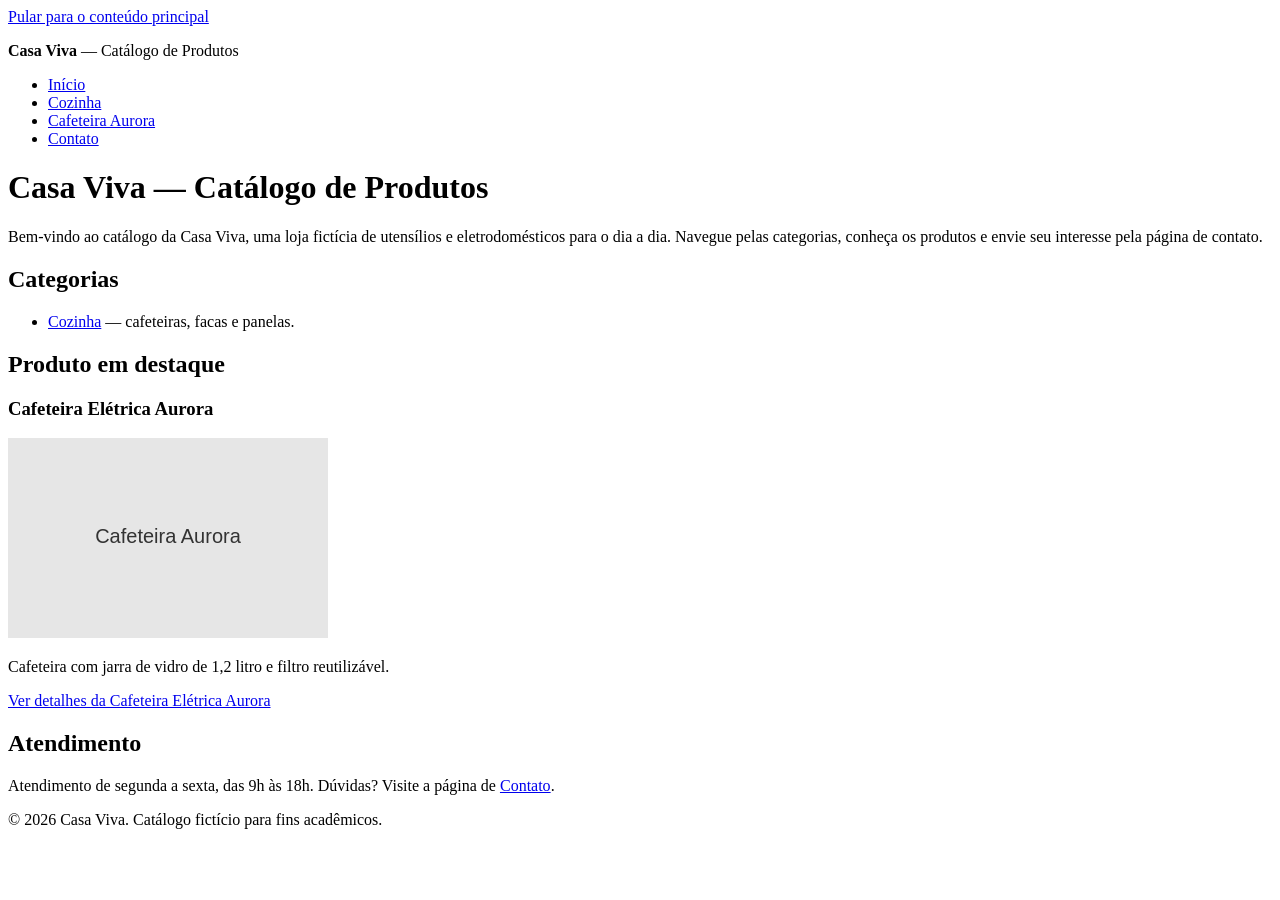
==== index.html @ e8ca8552 "Entrega 1: catálogo de produtos, esqueleto semântico em HTML puro Quatro páginas sem CSS: index.html" ====
<!DOCTYPE html>
<html lang="pt-BR">
<head>
  <meta charset="UTF-8">
  <title>Início | Casa Viva</title>
</head>
<body>
  <a href="#conteudo">Pular para o conteúdo principal</a>

  <header>
    <p><strong>Casa Viva</strong> — Catálogo de Produtos</p>
    <nav aria-label="Navegação principal">
      <ul>
        <li><a href="index.html" aria-current="page">Início</a></li>
        <li><a href="categoria.html">Cozinha</a></li>
        <li><a href="produto.html">Cafeteira Aurora</a></li>
        <li><a href="contato.html">Contato</a></li>
      </ul>
    </nav>
  </header>

  <main id="conteudo">
    <h1>Casa Viva — Catálogo de Produtos</h1>
    <p>Bem-vindo ao catálogo da Casa Viva, uma loja fictícia de utensílios e eletrodomésticos para o dia a dia. Navegue pelas categorias, conheça os produtos e envie seu interesse pela página de contato.</p>

    <section aria-labelledby="titulo-categorias">
      <h2 id="titulo-categorias">Categorias</h2>
      <ul>
        <li><a href="categoria.html">Cozinha</a> — cafeteiras, facas e panelas.</li>
      </ul>
    </section>

    <section aria-labelledby="titulo-destaque">
      <h2 id="titulo-destaque">Produto em destaque</h2>
      <article>
        <h3>Cafeteira Elétrica Aurora</h3>
        <img src="img/cafeteira-aurora.svg" alt="Cafeteira Elétrica Aurora com jarra de vidro e base preta">
        <p>Cafeteira com jarra de vidro de 1,2 litro e filtro reutilizável.</p>
        <p><a href="produto.html">Ver detalhes da Cafeteira Elétrica Aurora</a></p>
      </article>
    </section>
  </main>

  <aside aria-labelledby="titulo-atendimento">
    <h2 id="titulo-atendimento">Atendimento</h2>
    <p>Atendimento de segunda a sexta, das 9h às 18h. Dúvidas? Visite a página de <a href="contato.html">Contato</a>.</p>
  </aside>

  <footer>
    <p>© 2026 Casa Viva. Catálogo fictício para fins acadêmicos.</p>
  </footer>
</body>
</html>
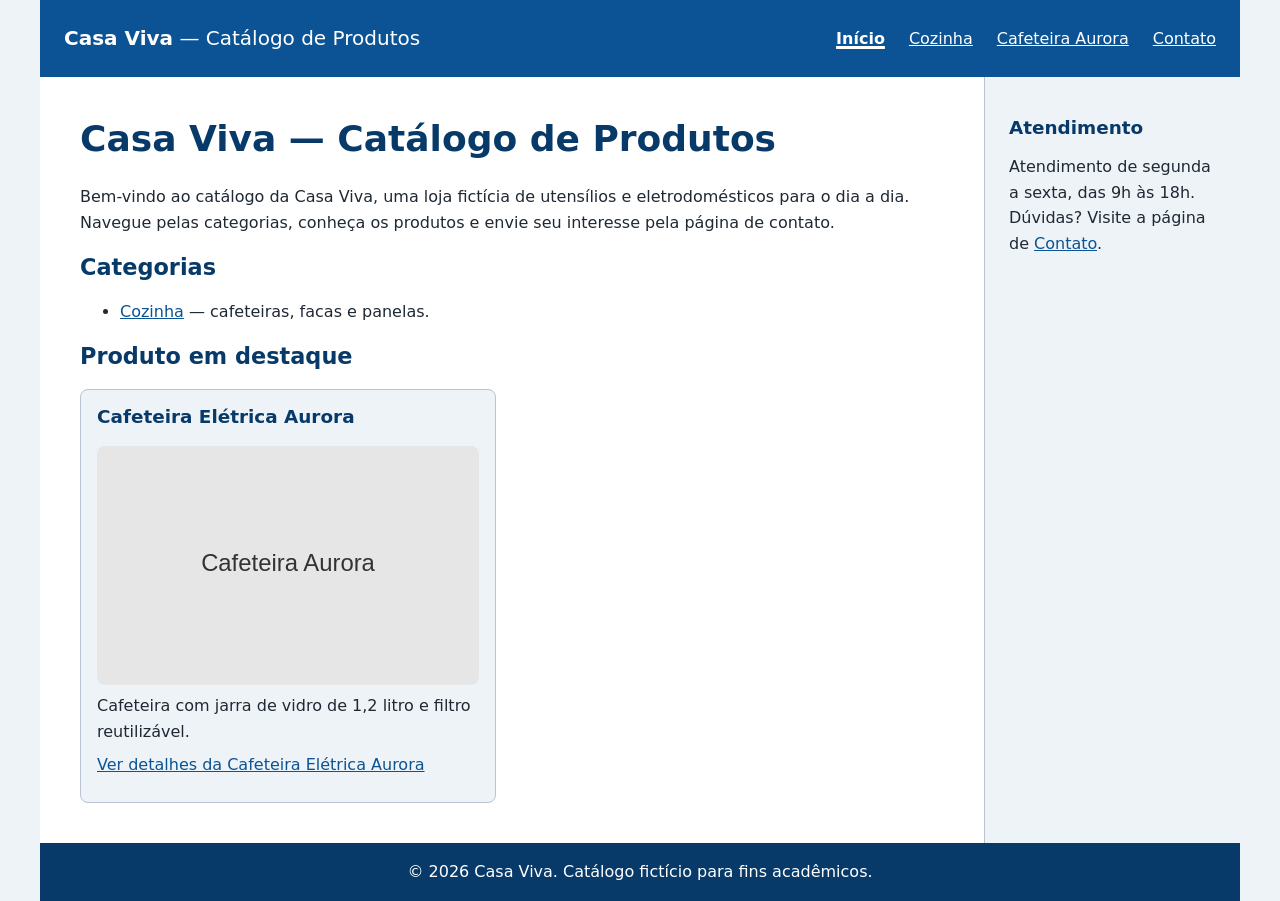
==== commit d0c92867: "Entrega 2: CSS com Flexbox, Grid, variáveis e media queries Adiciona css/style.css (mobile-first, br" ====
--- a/index.html
+++ b/index.html
@@ -2,10 +2,12 @@
 <html lang="pt-BR">
 <head>
   <meta charset="UTF-8">
+  <meta name="viewport" content="width=device-width, initial-scale=1.0">
   <title>Início | Casa Viva</title>
+  <link rel="stylesheet" href="css/style.css">
 </head>
 <body>
-  <a href="#conteudo">Pular para o conteúdo principal</a>
+  <a class="skip-link" href="#conteudo">Pular para o conteúdo principal</a>
 
   <header>
     <p><strong>Casa Viva</strong> — Catálogo de Produtos</p>
@@ -32,9 +34,9 @@
 
     <section aria-labelledby="titulo-destaque">
       <h2 id="titulo-destaque">Produto em destaque</h2>
-      <article>
+      <article class="card">
         <h3>Cafeteira Elétrica Aurora</h3>
-        <img src="img/cafeteira-aurora.svg" alt="Cafeteira Elétrica Aurora com jarra de vidro e base preta">
+        <img src="img/cafeteira-aurora.svg" alt="Imagem ilustrativa da Cafeteira Elétrica Aurora">
         <p>Cafeteira com jarra de vidro de 1,2 litro e filtro reutilizável.</p>
         <p><a href="produto.html">Ver detalhes da Cafeteira Elétrica Aurora</a></p>
       </article>
--- a/css/style.css
+++ b/css/style.css
@@ -0,0 +1,319 @@
+/* ==========================================================================
+   Casa Viva — Catálogo de Produtos | Entrega 2 (estilo e responsividade)
+
+   Abordagem: mobile-first.
+   O estilo base serve o celular (até ~480px). As media queries com
+   min-width ampliam o layout para tablet (768px) e desktop (1200px).
+   Justificativa: começar pelo caso mais restrito deixa o CSS base menor
+   e evita desfazer regras em telas pequenas.
+
+   Convenção de classes: kebab-case, um nome por componente
+   (.skip-link, .card, .produtos, .formulario). O resto usa seletores de
+   elemento, porque cada landmark aparece uma vez por página.
+   ========================================================================== */
+
+/* ---------- Variáveis (cores e espaçamentos centrais) ---------- */
+:root {
+  --cor-fundo: #ffffff;
+  --cor-texto: #1f2933;
+  --cor-primaria: #0b5394;
+  --cor-primaria-escura: #083a69;
+  --cor-sobre-primaria: #ffffff;
+  --cor-superficie: #eef3f8;
+  --cor-borda: #b8c4d1;
+  --cor-campo: #6b7c8f;
+  --cor-foco: #b45309;
+
+  --espaco-1: 0.5rem;
+  --espaco-2: 1rem;
+  --espaco-3: 1.5rem;
+  --espaco-4: 2.5rem;
+  --raio: 0.5rem;
+  --largura-max: 75rem;
+}
+
+/* ---------- Base ---------- */
+*,
+*::before,
+*::after {
+  box-sizing: border-box;
+}
+
+html {
+  background: var(--cor-superficie);
+}
+
+body {
+  display: grid;
+  grid-template-columns: minmax(0, 1fr);
+  max-width: var(--largura-max);
+  margin: 0 auto;
+  background: var(--cor-fundo);
+  color: var(--cor-texto);
+  font-family: system-ui, -apple-system, "Segoe UI", Roboto, Arial, sans-serif;
+  line-height: 1.6;
+}
+
+img {
+  display: block;
+  max-width: 100%;
+  height: auto;
+  border-radius: var(--raio);
+}
+
+h1,
+h2,
+h3 {
+  line-height: 1.2;
+  color: var(--cor-primaria-escura);
+}
+
+h1 {
+  margin-top: 0;
+  font-size: 1.75rem;
+}
+
+h2 {
+  font-size: 1.4rem;
+}
+
+h3 {
+  font-size: 1.15rem;
+}
+
+main a,
+aside a {
+  color: var(--cor-primaria);
+}
+
+/* Foco visível para navegação por teclado */
+a:focus-visible,
+button:focus-visible,
+input:focus-visible,
+select:focus-visible,
+textarea:focus-visible {
+  outline: 3px solid var(--cor-foco);
+  outline-offset: 2px;
+}
+
+/* ---------- Skip link ---------- */
+.skip-link {
+  position: absolute;
+  top: -4rem;
+  left: var(--espaco-1);
+  z-index: 10;
+  padding: var(--espaco-1) var(--espaco-2);
+  border-radius: var(--raio);
+  background: var(--cor-primaria-escura);
+  color: var(--cor-sobre-primaria);
+}
+
+.skip-link:focus {
+  top: var(--espaco-1);
+  outline-color: var(--cor-sobre-primaria);
+}
+
+/* ---------- Cabeçalho e menu (Flexbox) ---------- */
+header {
+  grid-column: 1 / -1;
+  display: flex;
+  flex-direction: column;
+  gap: var(--espaco-1);
+  padding: var(--espaco-2);
+  background: var(--cor-primaria);
+  color: var(--cor-sobre-primaria);
+}
+
+header p {
+  margin: 0;
+  font-size: 1.25rem;
+}
+
+nav ul {
+  display: flex;
+  flex-direction: column;
+  gap: var(--espaco-1);
+  margin: 0;
+  padding: 0;
+  list-style: none;
+}
+
+nav a {
+  display: block;
+  padding: 0.6rem 0;
+  color: inherit;
+}
+
+nav a[aria-current="page"] {
+  font-weight: 700;
+  text-decoration-thickness: 3px;
+}
+
+header a:focus-visible {
+  outline-color: var(--cor-sobre-primaria);
+}
+
+/* ---------- Conteúdo ---------- */
+main {
+  padding: var(--espaco-2);
+}
+
+/* ---------- Cards e listagem de produtos (Grid) ---------- */
+.produtos {
+  display: grid;
+  grid-template-columns: 1fr;
+  gap: var(--espaco-3);
+}
+
+.card {
+  max-width: 26rem;
+  padding: var(--espaco-2);
+  border: 1px solid var(--cor-borda);
+  border-radius: var(--raio);
+  background: var(--cor-superficie);
+}
+
+.card h3 {
+  margin-top: 0;
+}
+
+.card img {
+  width: 100%;
+}
+
+.card p {
+  margin: var(--espaco-1) 0;
+}
+
+/* ---------- Formulário (Flexbox dentro de Grid) ---------- */
+.formulario {
+  display: grid;
+  gap: var(--espaco-2);
+  max-width: 32rem;
+}
+
+.formulario > div {
+  display: flex;
+  flex-direction: column;
+  gap: 0.25rem;
+}
+
+label {
+  font-weight: 600;
+}
+
+input,
+select,
+textarea {
+  width: 100%;
+  padding: 0.6rem 0.75rem;
+  border: 1px solid var(--cor-campo);
+  border-radius: var(--raio);
+  background: var(--cor-fundo);
+  color: inherit;
+  font: inherit;
+}
+
+button {
+  justify-self: start;
+  padding: 0.75rem 1.5rem;
+  border: 0;
+  border-radius: var(--raio);
+  background: var(--cor-primaria);
+  color: var(--cor-sobre-primaria);
+  font: inherit;
+  font-weight: 600;
+  cursor: pointer;
+}
+
+button:hover {
+  background: var(--cor-primaria-escura);
+}
+
+/* ---------- Atendimento (aside) e rodapé ---------- */
+aside {
+  padding: var(--espaco-2);
+  border-top: 1px solid var(--cor-borda);
+  background: var(--cor-superficie);
+}
+
+aside h2 {
+  margin-top: 0;
+  font-size: 1.15rem;
+}
+
+aside p {
+  margin: 0;
+}
+
+footer {
+  grid-column: 1 / -1;
+  padding: var(--espaco-2);
+  background: var(--cor-primaria-escura);
+  color: var(--cor-sobre-primaria);
+  text-align: center;
+}
+
+footer p {
+  margin: 0;
+}
+
+/* ==========================================================================
+   Tablet (a partir de 768px)
+   ========================================================================== */
+@media (min-width: 768px) {
+  header {
+    flex-direction: row;
+    align-items: center;
+    justify-content: space-between;
+    padding: var(--espaco-2) var(--espaco-3);
+  }
+
+  nav ul {
+    flex-direction: row;
+    gap: var(--espaco-3);
+  }
+
+  main {
+    padding: var(--espaco-3);
+  }
+
+  h1 {
+    font-size: 2.25rem;
+  }
+
+  .produtos {
+    grid-template-columns: repeat(2, 1fr);
+  }
+
+  aside {
+    padding: var(--espaco-2) var(--espaco-3);
+  }
+
+  footer {
+    padding: var(--espaco-2) var(--espaco-3);
+  }
+}
+
+/* ==========================================================================
+   Desktop (a partir de 1200px)
+   ========================================================================== */
+@media (min-width: 1200px) {
+  body {
+    grid-template-columns: minmax(0, 1fr) 16rem;
+  }
+
+  main {
+    padding: var(--espaco-4);
+  }
+
+  .produtos {
+    grid-template-columns: repeat(3, 1fr);
+  }
+
+  aside {
+    padding: var(--espaco-4) var(--espaco-3);
+    border-top: 0;
+    border-left: 1px solid var(--cor-borda);
+  }
+}
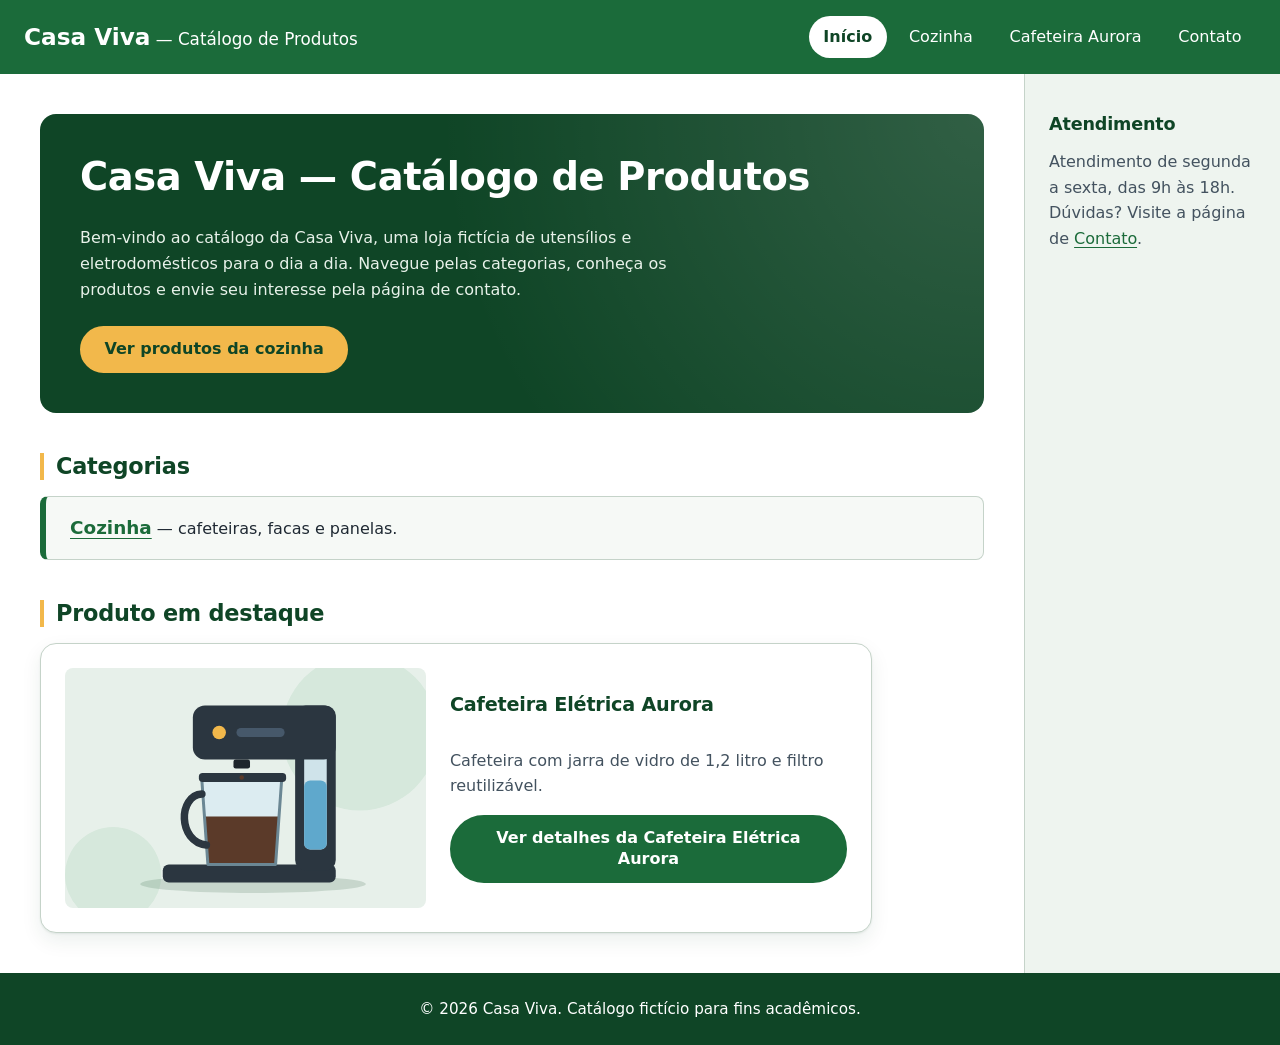
==== commit b11be065: "Toque final: novo visual, ilustrações dos produtos e CSS organizado Faixa de boas-vindas na home, ca" ====
--- a/index.html
+++ b/index.html
@@ -22,23 +22,26 @@
   </header>
 
   <main id="conteudo">
-    <h1>Casa Viva — Catálogo de Produtos</h1>
-    <p>Bem-vindo ao catálogo da Casa Viva, uma loja fictícia de utensílios e eletrodomésticos para o dia a dia. Navegue pelas categorias, conheça os produtos e envie seu interesse pela página de contato.</p>
+    <div class="hero">
+      <h1>Casa Viva — Catálogo de Produtos</h1>
+      <p>Bem-vindo ao catálogo da Casa Viva, uma loja fictícia de utensílios e eletrodomésticos para o dia a dia. Navegue pelas categorias, conheça os produtos e envie seu interesse pela página de contato.</p>
+      <p><a class="botao botao-destaque" href="categoria.html">Ver produtos da cozinha</a></p>
+    </div>
 
     <section aria-labelledby="titulo-categorias">
       <h2 id="titulo-categorias">Categorias</h2>
-      <ul>
+      <ul class="categorias">
         <li><a href="categoria.html">Cozinha</a> — cafeteiras, facas e panelas.</li>
       </ul>
     </section>
 
     <section aria-labelledby="titulo-destaque">
       <h2 id="titulo-destaque">Produto em destaque</h2>
-      <article class="card">
+      <article class="card card-destaque">
         <h3>Cafeteira Elétrica Aurora</h3>
         <img src="img/cafeteira-aurora.svg" alt="Imagem ilustrativa da Cafeteira Elétrica Aurora">
         <p>Cafeteira com jarra de vidro de 1,2 litro e filtro reutilizável.</p>
-        <p><a href="produto.html">Ver detalhes da Cafeteira Elétrica Aurora</a></p>
+        <p><a class="botao" href="produto.html">Ver detalhes da Cafeteira Elétrica Aurora</a></p>
       </article>
     </section>
   </main>
--- a/css/style.css
+++ b/css/style.css
@@ -1,5 +1,5 @@
 /* ==========================================================================
-   Casa Viva — Catálogo de Produtos | Entrega 2 (estilo e responsividade)
+   Casa Viva — Catálogo de Produtos | CSS (versão final)
 
    Abordagem: mobile-first.
    O estilo base serve o celular (até ~480px). As media queries com
@@ -7,29 +7,39 @@
    Justificativa: começar pelo caso mais restrito deixa o CSS base menor
    e evita desfazer regras em telas pequenas.
 
-   Convenção de classes: kebab-case, um nome por componente
-   (.skip-link, .card, .produtos, .formulario). O resto usa seletores de
-   elemento, porque cada landmark aparece uma vez por página.
+   Convenção de classes: kebab-case, nomes em português, um nome por
+   componente e modificadores com o nome do bloco + variação
+   (.botao, .botao-contorno, .card, .card-destaque).
+   Classes usadas: .skip-link, .hero, .botao, .categorias, .produtos,
+   .card, .preco, .produto, .especificacoes, .acoes, .formulario.
+   O resto usa seletores de elemento, porque cada landmark aparece uma
+   vez por página.
    ========================================================================== */
 
 /* ---------- Variáveis (cores e espaçamentos centrais) ---------- */
 :root {
   --cor-fundo: #ffffff;
   --cor-texto: #1f2933;
-  --cor-primaria: #0b5394;
-  --cor-primaria-escura: #083a69;
+  --cor-texto-suave: #43525f;
+  --cor-primaria: #1b6b3a;
+  --cor-primaria-escura: #0f4526;
   --cor-sobre-primaria: #ffffff;
-  --cor-superficie: #eef3f8;
-  --cor-borda: #b8c4d1;
+  --cor-destaque: #f2b84b;
+  --cor-destaque-hover: #e8a62a;
+  --cor-superficie: #eef4ef;
+  --cor-superficie-clara: #f6f9f6;
+  --cor-borda: #c5d3c9;
   --cor-campo: #6b7c8f;
   --cor-foco: #b45309;
+  --cor-erro: #9b1c1c;
 
   --espaco-1: 0.5rem;
   --espaco-2: 1rem;
   --espaco-3: 1.5rem;
   --espaco-4: 2.5rem;
   --raio: 0.5rem;
-  --largura-max: 75rem;
+  --largura-max: 80rem;
+  --sombra: 0 1px 2px rgba(15, 69, 38, 0.08), 0 8px 20px rgba(15, 69, 38, 0.08);
 }
 
 /* ---------- Base ---------- */
@@ -52,6 +62,7 @@
   color: var(--cor-texto);
   font-family: system-ui, -apple-system, "Segoe UI", Roboto, Arial, sans-serif;
   line-height: 1.6;
+  box-shadow: 0 0 40px rgba(15, 69, 38, 0.1);
 }
 
 img {
@@ -65,16 +76,23 @@
 h2,
 h3 {
   line-height: 1.2;
+  letter-spacing: -0.01em;
   color: var(--cor-primaria-escura);
 }
 
 h1 {
   margin-top: 0;
-  font-size: 1.75rem;
+  font-size: 1.9rem;
 }
 
 h2 {
   font-size: 1.4rem;
+}
+
+main h2 {
+  margin: var(--espaco-4) 0 var(--espaco-2);
+  padding-left: 0.75rem;
+  border-left: 4px solid var(--cor-destaque);
 }
 
 h3 {
@@ -84,6 +102,7 @@
 main a,
 aside a {
   color: var(--cor-primaria);
+  text-underline-offset: 0.2em;
 }
 
 /* Foco visível para navegação por teclado */
@@ -113,12 +132,58 @@
   outline-color: var(--cor-sobre-primaria);
 }
 
+/* ---------- Botões (links e <button>) ---------- */
+.botao,
+button {
+  display: inline-block;
+  padding: 0.7rem 1.4rem;
+  border: 2px solid var(--cor-primaria);
+  border-radius: 999px;
+  background: var(--cor-primaria);
+  color: var(--cor-sobre-primaria);
+  font: inherit;
+  font-weight: 600;
+  line-height: 1.3;
+  text-align: center;
+  text-decoration: none;
+  cursor: pointer;
+  transition: background-color 0.15s, border-color 0.15s, color 0.15s;
+}
+
+.botao:hover,
+button:hover {
+  border-color: var(--cor-primaria-escura);
+  background: var(--cor-primaria-escura);
+}
+
+.botao-contorno {
+  background: transparent;
+  color: var(--cor-primaria);
+}
+
+.botao-contorno:hover {
+  border-color: var(--cor-primaria);
+  background: var(--cor-primaria);
+  color: var(--cor-sobre-primaria);
+}
+
+.botao-destaque {
+  border-color: var(--cor-destaque);
+  background: var(--cor-destaque);
+  color: var(--cor-primaria-escura);
+}
+
+.botao-destaque:hover {
+  border-color: var(--cor-destaque-hover);
+  background: var(--cor-destaque-hover);
+}
+
 /* ---------- Cabeçalho e menu (Flexbox) ---------- */
 header {
   grid-column: 1 / -1;
   display: flex;
   flex-direction: column;
-  gap: var(--espaco-1);
+  gap: var(--espaco-2);
   padding: var(--espaco-2);
   background: var(--cor-primaria);
   color: var(--cor-sobre-primaria);
@@ -126,12 +191,16 @@
 
 header p {
   margin: 0;
-  font-size: 1.25rem;
+  font-size: 1.05rem;
+}
+
+header strong {
+  font-size: 1.45rem;
 }
 
 nav ul {
   display: flex;
-  flex-direction: column;
+  flex-wrap: wrap;
   gap: var(--espaco-1);
   margin: 0;
   padding: 0;
@@ -140,13 +209,22 @@
 
 nav a {
   display: block;
-  padding: 0.6rem 0;
+  padding: 0.5rem 0.9rem;
+  border-radius: 999px;
   color: inherit;
-}
-
-nav a[aria-current="page"] {
+  font-weight: 500;
+  text-decoration: none;
+}
+
+nav a:hover {
+  background: var(--cor-primaria-escura);
+}
+
+nav a[aria-current="page"],
+nav a[aria-current="page"]:hover {
+  background: var(--cor-fundo);
+  color: var(--cor-primaria-escura);
   font-weight: 700;
-  text-decoration-thickness: 3px;
 }
 
 header a:focus-visible {
@@ -155,7 +233,56 @@
 
 /* ---------- Conteúdo ---------- */
 main {
-  padding: var(--espaco-2);
+  padding: var(--espaco-3) var(--espaco-2) var(--espaco-4);
+}
+
+/* Faixa de boas-vindas da home */
+.hero {
+  padding: var(--espaco-3);
+  border-radius: calc(var(--raio) * 2);
+  background-color: var(--cor-primaria-escura);
+  background-image: radial-gradient(circle at 100% 0, rgba(255, 255, 255, 0.14), transparent 55%);
+  color: var(--cor-sobre-primaria);
+}
+
+.hero h1 {
+  color: var(--cor-sobre-primaria);
+}
+
+.hero p {
+  max-width: 40rem;
+  margin: 0 0 var(--espaco-2);
+  color: #e8f2ea;
+}
+
+.hero p:last-child {
+  margin: var(--espaco-3) 0 0;
+}
+
+.hero a:focus-visible {
+  outline-color: var(--cor-sobre-primaria);
+}
+
+/* Lista de categorias */
+.categorias {
+  display: grid;
+  gap: var(--espaco-2);
+  margin: 0;
+  padding: 0;
+  list-style: none;
+}
+
+.categorias li {
+  padding: var(--espaco-2) var(--espaco-3);
+  border: 1px solid var(--cor-borda);
+  border-left: 6px solid var(--cor-primaria);
+  border-radius: var(--raio);
+  background: var(--cor-superficie-clara);
+}
+
+.categorias a {
+  font-size: 1.15rem;
+  font-weight: 700;
 }
 
 /* ---------- Cards e listagem de produtos (Grid) ---------- */
@@ -166,36 +293,97 @@
 }
 
 .card {
+  display: flex;
+  flex-direction: column;
   max-width: 26rem;
-  padding: var(--espaco-2);
+  padding: var(--espaco-3);
+  border: 1px solid var(--cor-borda);
+  border-radius: calc(var(--raio) * 2);
+  background: var(--cor-fundo);
+  box-shadow: var(--sombra);
+}
+
+.card h3 {
+  margin: 0 0 var(--espaco-2);
+  font-size: 1.2rem;
+}
+
+.card img {
+  width: 100%;
+}
+
+.card p {
+  margin: var(--espaco-2) 0 0;
+  color: var(--cor-texto-suave);
+}
+
+.card p:last-child {
+  margin-top: auto;
+  padding-top: var(--espaco-2);
+}
+
+p.preco {
+  color: var(--cor-primaria-escura);
+  font-size: 1.3rem;
+  font-weight: 700;
+}
+
+.card p.preco {
+  color: var(--cor-primaria-escura);
+}
+
+/* ---------- Página de produto ---------- */
+.produto img {
+  width: 100%;
+  max-width: 26rem;
+  box-shadow: var(--sombra);
+}
+
+.produto p.preco {
+  margin: var(--espaco-3) 0 0;
+  font-size: 1.7rem;
+}
+
+.especificacoes {
+  margin: 0;
+  padding: 0;
+  overflow: hidden;
   border: 1px solid var(--cor-borda);
   border-radius: var(--raio);
-  background: var(--cor-superficie);
-}
-
-.card h3 {
-  margin-top: 0;
-}
-
-.card img {
-  width: 100%;
-}
-
-.card p {
-  margin: var(--espaco-1) 0;
+  list-style: none;
+}
+
+.especificacoes li {
+  padding: 0.6rem var(--espaco-2);
+}
+
+.especificacoes li:nth-child(even) {
+  background: var(--cor-superficie-clara);
+}
+
+.acoes {
+  display: flex;
+  flex-wrap: wrap;
+  gap: var(--espaco-2);
+  margin: var(--espaco-4) 0 0;
 }
 
 /* ---------- Formulário (Flexbox dentro de Grid) ---------- */
 .formulario {
   display: grid;
-  gap: var(--espaco-2);
-  max-width: 32rem;
+  gap: var(--espaco-3);
+  max-width: 34rem;
+  padding: var(--espaco-3);
+  border: 1px solid var(--cor-borda);
+  border-radius: calc(var(--raio) * 2);
+  background: var(--cor-fundo);
+  box-shadow: var(--sombra);
 }
 
 .formulario > div {
   display: flex;
   flex-direction: column;
-  gap: 0.25rem;
+  gap: 0.35rem;
 }
 
 label {
@@ -206,7 +394,7 @@
 select,
 textarea {
   width: 100%;
-  padding: 0.6rem 0.75rem;
+  padding: 0.65rem 0.8rem;
   border: 1px solid var(--cor-campo);
   border-radius: var(--raio);
   background: var(--cor-fundo);
@@ -214,48 +402,63 @@
   font: inherit;
 }
 
-button {
+input:focus,
+select:focus,
+textarea:focus {
+  border-color: var(--cor-primaria);
+}
+
+textarea {
+  resize: vertical;
+}
+
+/* Campo preenchido de forma inválida (validação nativa do HTML5) */
+input:user-invalid,
+select:user-invalid,
+textarea:user-invalid {
+  border-color: var(--cor-erro);
+  box-shadow: 0 0 0 1px var(--cor-erro);
+}
+
+.formulario button {
   justify-self: start;
-  padding: 0.75rem 1.5rem;
-  border: 0;
-  border-radius: var(--raio);
-  background: var(--cor-primaria);
-  color: var(--cor-sobre-primaria);
-  font: inherit;
-  font-weight: 600;
-  cursor: pointer;
-}
-
-button:hover {
-  background: var(--cor-primaria-escura);
 }
 
 /* ---------- Atendimento (aside) e rodapé ---------- */
 aside {
-  padding: var(--espaco-2);
+  padding: var(--espaco-3) var(--espaco-2);
   border-top: 1px solid var(--cor-borda);
   background: var(--cor-superficie);
 }
 
 aside h2 {
   margin-top: 0;
-  font-size: 1.15rem;
+  font-size: 1.1rem;
 }
 
 aside p {
   margin: 0;
+  color: var(--cor-texto-suave);
 }
 
 footer {
   grid-column: 1 / -1;
-  padding: var(--espaco-2);
+  padding: var(--espaco-3) var(--espaco-2);
   background: var(--cor-primaria-escura);
   color: var(--cor-sobre-primaria);
+  font-size: 0.95rem;
   text-align: center;
 }
 
 footer p {
   margin: 0;
+}
+
+@media (prefers-reduced-motion: reduce) {
+  .botao,
+  button {
+    transition: none;
+  }
 }
 
 /* ==========================================================================
@@ -263,35 +466,96 @@
    ========================================================================== */
 @media (min-width: 768px) {
   header {
-    flex-direction: row;
-    align-items: center;
-    justify-content: space-between;
     padding: var(--espaco-2) var(--espaco-3);
   }
 
-  nav ul {
-    flex-direction: row;
-    gap: var(--espaco-3);
-  }
-
   main {
-    padding: var(--espaco-3);
+    padding: var(--espaco-4) var(--espaco-3);
   }
 
   h1 {
-    font-size: 2.25rem;
+    font-size: 2.4rem;
+  }
+
+  .hero {
+    padding: var(--espaco-4);
+  }
+
+  .hero h1 {
+    font-size: 2.4rem;
   }
 
   .produtos {
     grid-template-columns: repeat(2, 1fr);
   }
 
+  /* Cartão de destaque da home: imagem à esquerda, texto à direita */
+  .card-destaque {
+    display: grid;
+    grid-template-columns: minmax(0, 1fr) minmax(0, 1.1fr);
+    grid-template-rows: 1fr auto auto auto 1fr;
+    column-gap: var(--espaco-3);
+    max-width: 52rem;
+  }
+
+  .card-destaque > * {
+    grid-column: 2;
+  }
+
+  .card-destaque img {
+    grid-column: 1;
+    grid-row: 1 / -1;
+  }
+
+  .card-destaque h3 {
+    grid-row: 2;
+  }
+
+  .card-destaque p:nth-of-type(1) {
+    grid-row: 3;
+  }
+
+  .card-destaque p:nth-of-type(2) {
+    grid-row: 4;
+    margin-top: var(--espaco-2);
+    padding-top: 0;
+  }
+
+  /* Página de produto: imagem à esquerda, informações à direita */
+  .produto {
+    display: grid;
+    grid-template-columns: minmax(0, 20rem) minmax(0, 1fr);
+    column-gap: var(--espaco-4);
+    align-items: start;
+  }
+
+  .produto h1 {
+    grid-column: 1 / -1;
+  }
+
+  .produto > * {
+    grid-column: 2;
+  }
+
+  .produto img {
+    grid-column: 1;
+    grid-row: 2 / span 3;
+  }
+
+  .produto p.preco {
+    margin-top: 0;
+  }
+
+  .produto section h2 {
+    margin-top: var(--espaco-3);
+  }
+
   aside {
-    padding: var(--espaco-2) var(--espaco-3);
+    padding: var(--espaco-3);
   }
 
   footer {
-    padding: var(--espaco-2) var(--espaco-3);
+    padding: var(--espaco-3);
   }
 }
 
@@ -303,6 +567,12 @@
     grid-template-columns: minmax(0, 1fr) 16rem;
   }
 
+  header {
+    flex-direction: row;
+    align-items: center;
+    justify-content: space-between;
+  }
+
   main {
     padding: var(--espaco-4);
   }
